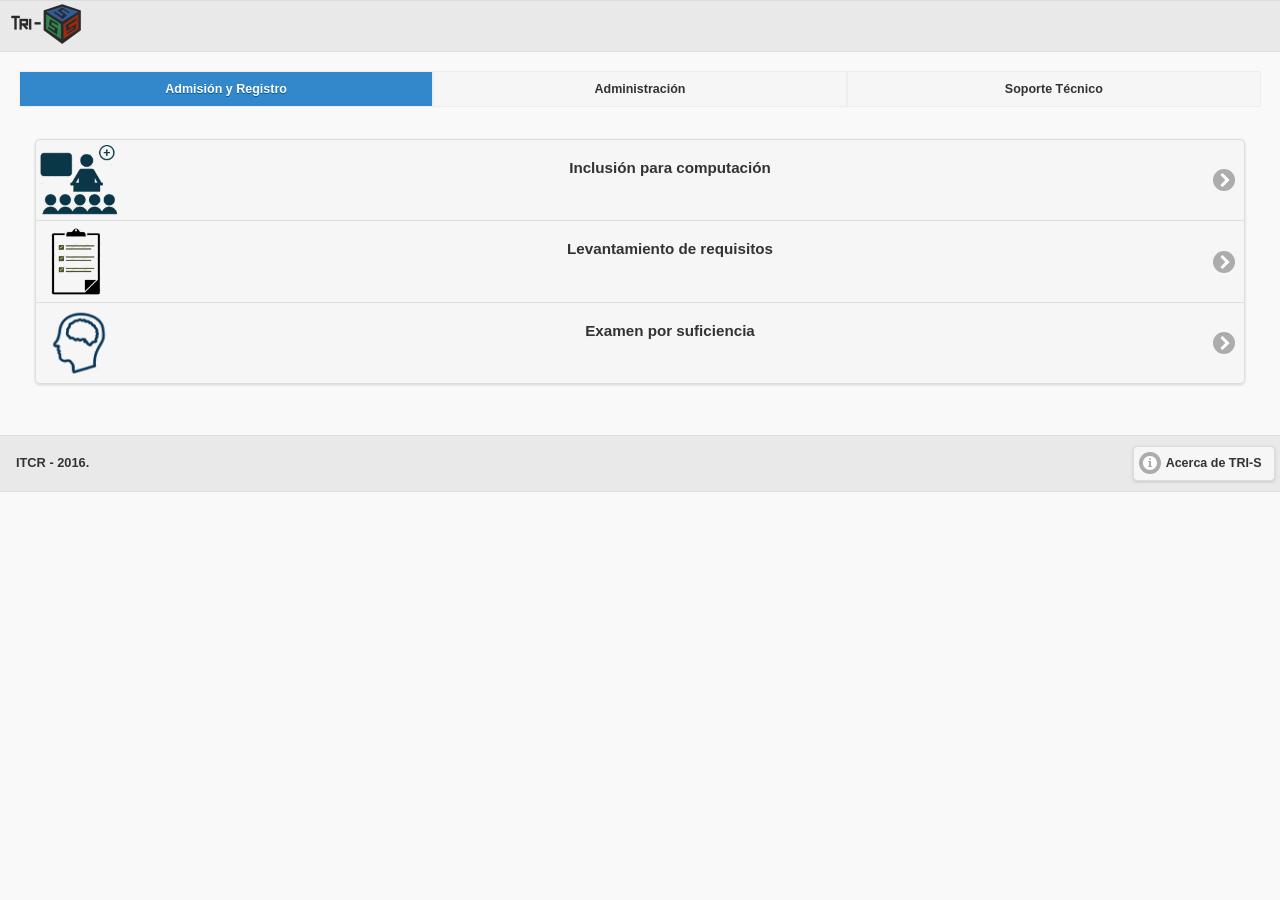
==== platforms/android/assets/www/index.html @ ff2fdefd "Adding android platform" ====
<!--
TRI-S - Mobile App
Developed by: Diego Ugalde Ávila - Luis E. Ugalde Barrantes. 2016.
This code is licensed under the GNU GENERAL PUBLIC LICENSE (GPL) V3. See LICENSE file for details.
-->

<!doctype html>
<html>
	<head>
		<title>Solicitudes TEC Alajuela</title>
		<meta name="viewport" content="width=device-width, initial-scale=1">
		<link rel="stylesheet" href="css/jquery.mobile-1.4.2.min.css">
		<script src="js/index.js"></script>
		<script src="js/appSettings.js"></script>
		<script src="js/fastclick.js"></script>
		<script src="js/jquery-2.1.4.js"></script>
		<script src="js/jquery.mobile-1.4.5.min.js"></script>
		<script src="js/jquery.noty.packaged.min.js"></script>
		<link rel="stylesheet" href="css/jtsage-datebox.css">
		<script src="js/jtsage-datebox.js"></script>
		<script src="js/jquery.serializejson.js"></script>
		<link rel="stylesheet" href="css/mobile-forms.css">
		<link href="css/animate.css" rel="stylesheet">
	</head>

	<body>
		<div data-role="page" id="main-page">

			<div data-role="header" class="header">
				<img src="images/logo.png" class="ui-btn-left" id="logo"/>
			</div><!-- /header -->

			<div role="main" class="ui-content">
				<div data-role="tabs" id="tabs">
					<div data-role="navbar">
						<ul>
							<li class="navbar-btn"><a href="#admision" data-ajax="false" class="ui-btn-active">Admisión y Registro</a></li>
							<li class="navbar-btn"><a href="#admin" data-ajax="false" >Administración</a></li>
							<li class="navbar-btn"><a href="#tech-supp" data-ajax="false"  >Soporte Técnico</a></li>
						</ul>
					</div>

					<div id="admision" class="ui-body-d ui-content">
						<ul data-role="listview" data-inset="true">
							<li><a href="#inclusion" class="form-link">
								<img src="images/inclusionComp.png">
								<h2>Inclusión para computación</h2>
								</a>
							</li>

							<li><a href="#requirements" class="form-link">
								<img src="images/levantamientoRequisitos.png">
								<h2>Levantamiento de requisitos</h2>
								</a>
							</li>

							<li><a href="#proficiency" class="form-link">
								<img src="images/suficiencia.png">
								<h2>Examen por suficiencia</h2>
								</a>
							</li>
						</ul>
					</div>

					<div id="admin" class="ui-body-d ui-content">
						<ul data-role="listview" data-inset="true">
							<li><a href="#constancy" class="form-link">
								<img src="images/constancia.png">
								<h2>Constancia de estudio</h2>
								</a>
							</li>

							<li><a href="#assistance" class="form-link">
								<img src="images/solicitudAsistente.png">
								<h2>Quiero ser asistente</h2>
								</a>
							</li>

							<li><a href="#buyRequest" class="form-link">
								<img src="images/solicitudCompra.png">
								<h2>Compras, copias, impresiones</h2>
								</a>
							</li>
						</ul>
					</div>

					<div id="tech-supp" class="ui-body-d ui-content">
						<ul data-role="listview" data-inset="true">
							<li><a href="#workstation" class="form-link">
								<img src="images/solicitudLab.png">
								<h2>Espacios de trabajo</h2>
								</a>
							</li>

							<li><a href="#equipment" class="form-link">
								<img src="images/prestamoEquipo.png">
								<h2>Préstamo de equipo</h2>
								</a>
							</li>

							<li><a href="#damageReport" class="form-link">
								<img src="images/reporteBug.png">
								<h2>Reporte de daños</h2>
								</a>
							</li>

							<li><a href="#softwareInstall" class="form-link">
								<img src="images/instalacionSoftware.png">
								<h2>Instalación de software</h2>
								</a>
							</li>
						</ul>
					</div>

				</div>
			</div><!-- /content -->

			<div data-role="footer" class="ui-bar">
				<p class="footer-text">ITCR - 2016. </p>
				<a href="#about-page" data-role="button" data-icon="info" class="ui-btn-right">Acerca de TRI-S</a>
			</div><!-- /footer -->

		</div><!-- /page -->

		<div data-role="page" id="inclusion" class="page-load"></div><!-- /page -->

		<div data-role="page" id="requirements" class="page-load"></div><!-- /page -->

		<div data-role="page" id="proficiency" class="page-load"></div><!-- /page -->

		<div data-role="page" id="constancy" class="page-load"></div><!-- /page -->

		<div data-role="page" id="assistance" class="page-load"></div><!-- /page -->

		<div data-role="page" id="buyRequest" class="page-load"></div><!-- /page -->

		<div data-role="page" id="workstation" class="page-load"></div><!-- /page -->

		<div data-role="page" id="equipment" class="page-load"></div><!-- /page -->

		<div data-role="page" id="damageReport" class="page-load"></div><!-- /page -->

		<div data-role="page" id="softwareInstall" class="page-load"></div><!-- /page -->

		<div id="loading-div"></div>

		<div data-role="page" id="about-page" class="page-load">
			<div data-role="header" class="header">
				<img src="images/logo.png" class="ui-btn-left" id="logo"/>
			</div><!-- /header -->
			<div role="main" class="ui-content">
				<div class="ui-body ui-body-c">
					<div class="about-title-container form-title">
						<img src="images/aboutIcon.png">
						<h3 class="about-title">Acerca de</h3>
					</div>
					<div class="about-body">
						<p class="about-p">TRI-S fue desarrollado como parte del curso Proyecto de Ingeniería de Software del Instituto Tecnológico de Costa Rica, impartido por la profesora María Estrada Sánchez.</p>
						<p class="about-p">El objetivo de TRI-S es brindar una herramienta para enviar y gestionar solicitudes universitarias. En este caso se implementó en el Centro Académico de Alajuela, una de las sedes del Instituto Tecnológico de Costa Rica.</p>
						<p class="about-p">Desarrollado por los estudiantes:
						<ul class="about-authors">
							<li>Diego Ugalde Ávila.</li>
							<li>Luis E. Ugalde Barrantes.</li>
						</ul>
						</p>
				</div>
			</div>
		</div>
		</div>

	<script src="js/form_loader.js"></script>
	<script src="js/requests.js"></script>
	<script src="js/swipeTabs.js"></script>
	<script src="js/main.js"></script>
	</body>
</html>
---- platforms/android/assets/www/css/jtsage-datebox.css ----
/*
 * JTSage-DateBox : the full featured Date and Time Picker
 * Date: 2015-11-03T10:09:01-05:00
 * http://dev.jtsage.com/DateBox/
 * https://github.com/jtsage/jquery-mobile-datebox
 *
 * Copyright 2010, 2015 JTSage. and other contributors
 * Released under the MIT license.
 * https://github.com/jtsage/jquery-mobile-datebox/blob/master/LICENSE.txt
 *
 */
 
/* 
 * Shared Styles 
 * 
 * These styles are used for the basic control,
 * and are not specific to any one mode.
 */

.ui-datebox-container { 
	width: 290px;
	-webkit-transform:translate3d(0,0,0);
}
.ui-popup-container .ui-datebox-gridrow { 
	display: table;
	margin-left: auto; 
	margin-right: auto;
}
.ui-datebox-collapse { 
	text-align: center;
}
.ui-datebox-collapse .ui-controlgroup-controls a { 
	max-width: 40%;
}

.ui-datebox-controls.ui-controlgroup-vertical {
	margin-bottom: 5px;
	margin-top: 5px;
}

div.ui-datebox-inline.ui-datebox-inline-has-input {
	float: none;
	clear: both;
	position: relative;
	top: 5px;
}
.ui-field-contain div.ui-datebox-container.ui-datebox-inline {
	margin-right: auto;
	margin-left: auto;
}
div.ui-datebox-container.ui-datebox-inline {
	width: 290px;

}
.ui-datebox-inline .ui-controlgroup-controls {
	float: none;
	margin-left: auto;
	margin-right: auto;
}

/* 
 * Calendar Mode Styles
 * 
 * These are specific to CalBox
 */

.ui-datebox-pickicon {
	display: inline-block; width: 216px;
}
.ui-datebox-gridheader { 
	text-align: center;
}
.ui-datebox-gridheader .ui-btn-inline { 
	margin-right: 5px;
	margin-left: 5px;
}
.ui-datebox-gridheader .ui-datebox-nomargbtn { 
	margin-right: 0px;
	margin-left: 0px;
}

.ui-datebox-gridheader h4 { 
	text-align: center;
	display: inline-block;
	margin-top: 10px;
	margin-bottom: 10px;
	zoom: 1;
	*display: inline;
}
.ui-datebox-grid { 
	clear: both; 
	margin-bottom: 5px; 
}
.ui-datebox-inline .ui-datebox-gridrow.ui-controlgroup-horizontal {
	margin-left: auto;
	margin-right: auto;
}
.ui-datebox-inline .ui-datebox-gridrow .ui-controlgroup-controls {
	width: 100%;
	text-align: center;
}
.ui-datebox-inline .ui-datebox-gridrow .ui-controlgroup-controls .ui-btn {
	float: none;
	clear: both;
}
.ui-datebox-gridrow { 
	margin-left: auto; 
	margin-right: auto;
	display: table;
	margin-bottom: -7px;
}
.ui-datebox-gridrow-last {
	margin-bottom: 0;
}
.ui-datebox-inline .ui-controlgroup.ui-datebox-gridrow-last {
	margin-bottom: 5px;
}
.ui-datebox-griddate { 
	width: 36px;
	height: 30px;
	line-height: 30px;
	padding: 0;
	display: inline-block;
	vertical-align: middle;
	text-align: center;
	font-weight: bold;
	font-size: 12px;
	zoom: 1;
	*display: inline;
}
.ui-datebox-griddate-week { 
	width: 31px;
	height: 30px;
	line-height: 30px; 
	display: inline-block;
	vertical-align: middle;
	text-align: center;
	font-weight: bold;
	font-size: 12px;
	zoom: 1;
	*display: inline;
}
.ui-datebox-gridrow div.ui-datebox-griddate-empty { 
	border: 1px solid transparent;
	color: #888888;
}
.ui-datebox-griddate.ui-datebox-griddate-label {
	border: 1px solid transparent;
	height: 15px;
	line-height: 15px;
}
.ui-datebox-gridplus 		{ float: right; }
.ui-datebox-gridminus 		{ float: left; }
.ui-datebox-gridplus-rtl 	{ float: left; }
.ui-datebox-gridminus-rtl 	{ float: right; }

/* 
 * Android Mode Styles
 * 
 * These are specific to datebox, timebox, and durationbox
 */

.ui-datebox-datebox-group input {
	text-align: center;
}
.ui-datebox-datebox-groups {
	width: 97.5%;
    margin-left: 1%;
}

.ui-datebox-datebox-group div.ui-input-text {
	width: 100%;
}
.ui-datebox-datebox-group div {
	margin: 0;
}
.ui-datebox-datebox-group div label {
	text-align: center;
	margin: 0;
}
.ui-datebox-datebox-label {
	width: 100%;
}
div.ui-datebox-datebox-button.ui-btn.ui-corner-all {
	width: 100%;
	margin: 0;
}
div.ui-datebox-datebox-button.ui-btn.ui-corner-all.ui-icon-plus {
	border-bottom-right-radius: 0;
	border-bottom-left-radius: 0;
	-webkit-border-bottom-right-radius: 0;
	-webkit-border-bottom-left-radius: 0;
	height: 40px;
}
div.ui-datebox-datebox-button.ui-btn.ui-corner-all.ui-icon-minus {
	border-top-right-radius: 0;
	border-top-left-radius: 0;
	-webkit-border-top-right-radius: 0;
	-webkit-border-top-left-radius: 0;
	height: 40px;
}
.ui-datebox-header h4 {
	text-align: center;
}

/* 
 * Flip Mode Styles
 * 
 * These are specific to flipbox, timeflipbox, durationflipbox, and 
 * customflip
 */

.ui-datebox-fliplab {
	text-align: center;
}
.ui-datebox-flipcenter {
	width: 260px;
	height: 40px;
	border: 1px solid #EEEEEE;
	margin-right: auto;
	margin-left: auto;
	position: relative;
}
.ui-datebox-flipcontent {
	text-align: center;
	height: 125px;
	margin-bottom: -40px;
}
.ui-datebox-flipcontent div {
	margin-left: 3px;
	margin-right: 3px;
	width: 77px;
	height: 120px;
	display: inline-block;
	text-align: center;
	zoom: 1;
	*display: inline;
	overflow: hidden;
}
.ui-datebox-flipcontentd div {
	width: 60px;
}
.ui-datebox-flipcontent ul {
	list-style-type: none;
	display: inline;
	border:1px solid rgba(0,0,0,0);
}
.ui-datebox-flipcontent li {
	height: 30px;
}
.ui-datebox-flipcontent li span {
	margin-top: 7px;
	display: block;
}

/* 
 * Slide Mode Styles
 * 
 * Used solely for SlideBox.  Damn this is a lot of extra CSS.
 */

.ui-datebox-slide { 
	width: 290px;
	margin-left: auto;
	margin-right: auto;
}
.ui-datebox-sliderow-int {
	display: inline-block;
	white-space: nowrap;
}

.ui-datebox-sliderow {
	margin-bottom: 5px;
	text-align: center;
	overflow: hidden;
	width: 290px;
}
.ui-datebox-slide .ui-btn {
	margin: 0;
	padding: 0px 1em;
}

.ui-datebox-slidebox {
	text-align: center;
	display: inline-block;
	zoom:1;
	*display:inline;
	vertical-align: middle;
	font-weight: bold;
}
.ui-datebox-slideyear {
	width: 84px;
	line-height: 30px;
	height: 30px;
	font-size: 14px;
}
.ui-datebox-slidemonth {
	width: 51px;
	line-height: 30px;
	height: 30px;
	font-size: 12px;
}
.ui-datebox-slideday {
	width: 32px;
	line-height: 20px;
	height: 38px;
	font-size: 14px;
}
.ui-datebox-slidehour {
	width: 32px;
	line-height: 22px;
	height: 24px;
	font-size: 14px;
}
.ui-datebox-slidemins {
	width: 32px;
	line-height: 22px;
	height: 24px;
	font-size: 14px;
}
.ui-datebox-slidewday {
	font-size: 10px;
	font-weight: normal;
}

span.ui-datebox-nopad { margin: 0 }
.ui-datebox-repad { margin: .5em .4375em }

/*
 * 6 Element Grid - Used for datebox w/ time only.
 */

.ui-grid-e > .ui-block-a,
.ui-grid-e > .ui-block-b,
.ui-grid-e > .ui-block-c,
.ui-grid-e > .ui-block-d,
.ui-grid-e > .ui-block-e,
.ui-grid-e > .ui-block-f {
	width: 16.65%;
}
.ui-grid-e { 
	overflow: hidden;
}
.ui-block-f {
	margin: 0;
	padding: 0;
	border: 0;
	float: left;
	min-height: 1px;
	-webkit-box-sizing: border-box;
	-moz-box-sizing: border-box;
	box-sizing: border-box;
}
---- platforms/android/assets/www/css/mobile-forms.css ----
/*
    TRI-S - Mobile App
    Developed by: Diego Ugalde Ávila - Luis E. Ugalde Barrantes. 2016.
    This code is licensed under the GNU GENERAL PUBLIC LICENSE (GPL) V3. See LICENSE file for details.
*/

.footer-text {
	font-size: 0.80em;
}

.header {
	height: 50px;
}

#logo {
	display: inline;
	max-height: 80%;
	position: relative;
	margin: 0 auto;
	margin-left: 0.5em;
}

.form-title {
	width: 100%;
	height: 80px;
	margin-bottom: 1.2em;
}

.form-title img {
	float:left;
	position: relative;
	max-height: 5em;
	max-width: 5em;
}

.form-title h3 {
	margin-left: 1.2em;
	float: left;
}

.ui-popup-container {
	background-color: white !important;
}

.ui-title {
	overflow: visible !important;
}

.submit-container {
	position: relative;
	width: 100%;
	margin: 0 auto;
	margin-left:auto;
	margin-right:auto;
	align: center;
	text-align: center;
}

.clear-float {
	clear: both;
}

.ui-content ul li h2 {
	white-space: normal !important;
	text-align: center !important;
	font-size: 0.95em;
}

.ui-content ul li img {
	position: absolute;
	top: 0;
	bottom: 0;
	margin: auto;
	margin-left: 0.2em;
}

#tabs div ul li a {
	white-space: normal !important;
	text-align: center !important;
}

.ui-tabs-nav li a {
	text-overflow: ellipsis !important;
	overflow: visible !important;
	white-space: normal !important;
	padding-left: 2px !important;
	padding-right: 2px !important;
}

label {
	font-family: sans-serif !important;
	font-size: 0.9rem !important;
	color: #2a2a2a;
	font-weight: 200 !important;
}

.toggle-label {
	width: auto !important;
}

.recaptcha-container {
	transform: scale(0.85);
	-webkit-transform: scale(0.85);
	margin: 0 auto;
}

.recaptcha-container div div {
	margin: 0 auto !important;
}

@media all and (max-width: 310px) {

	#tabs div ul li a {
		font-size: 10px !important;
	}

	.ui-tabs-nav li a {
		font-size: 10px !important;
	}

	.form-link img {
		-webkit-transform: scale(0.60); /* Saf3.1+, Chrome */
		-moz-transform: scale(0.60); /* FF3.5+ */
		-ms-transform: scale(0.60); /* IE9 */
		-o-transform: scale(0.60); /* Opera 10.5+ */
		transform: scale(0.60);
	}
}

.ui-tabs-nav {
	display: flex !important;
}

.navbar-btn {
	border: solid 1px #EDEDED!important;
	display:flex !important;
}

.navbar-btn a{
	border: none !important; 
	display: block !important;
	width: 100% !important;
}

.navbar-btn a:visited, .navbar-btn a:hover, {
	background-color: none !important;
}

.info {
	text-align: justify;
	text-justify: inter-word;
}

.ui-collapsible-themed-content .ui-collapsible-content {
	border-color: #bbb;
}

.dynamic-btn-container {
	background-color: #E9E9E9	!important;
}

.panel-header-custom {
	padding-left: 5px !important;
}

.dynamic-btn {
	font-weight: 100 !important;
	border-radius: 10px !important;
	font-family: sans-serif !important;
	box-sizing: border-box !important;

}

#addcourse-btn {
	background: #696D48 !important;
	color: white !important;
}

#resetcourses-btn {
	background: #842B18 !important;
	color: white !important;
}

#dynamic-courses {
	height: auto !important;	
}

.wrong-field {
	border: 3px solid #972C15 !important;
}

.noty_type_error {
	background-color: #972C15 !important;
}

.noty_text {
	font-weight: 200 !important;
}

.about-title {
	color: #a2a2a2;
	font-weight: 500;
}

.about-authors {
	padding-left: 5em !important;
}

.about-title-container {
	margin-bottom: 0 !important;
}

.about-body {
	padding: 20px;
	border: 5px solid #4a4a4a;
	background-color: #2a2a2a
}

.about-p {
	color: white !important;
	font-weight: 100px !important;
	text-align: justify;
}

.about-authors li {
	color: white !important;
	font-weight: 100px;
}
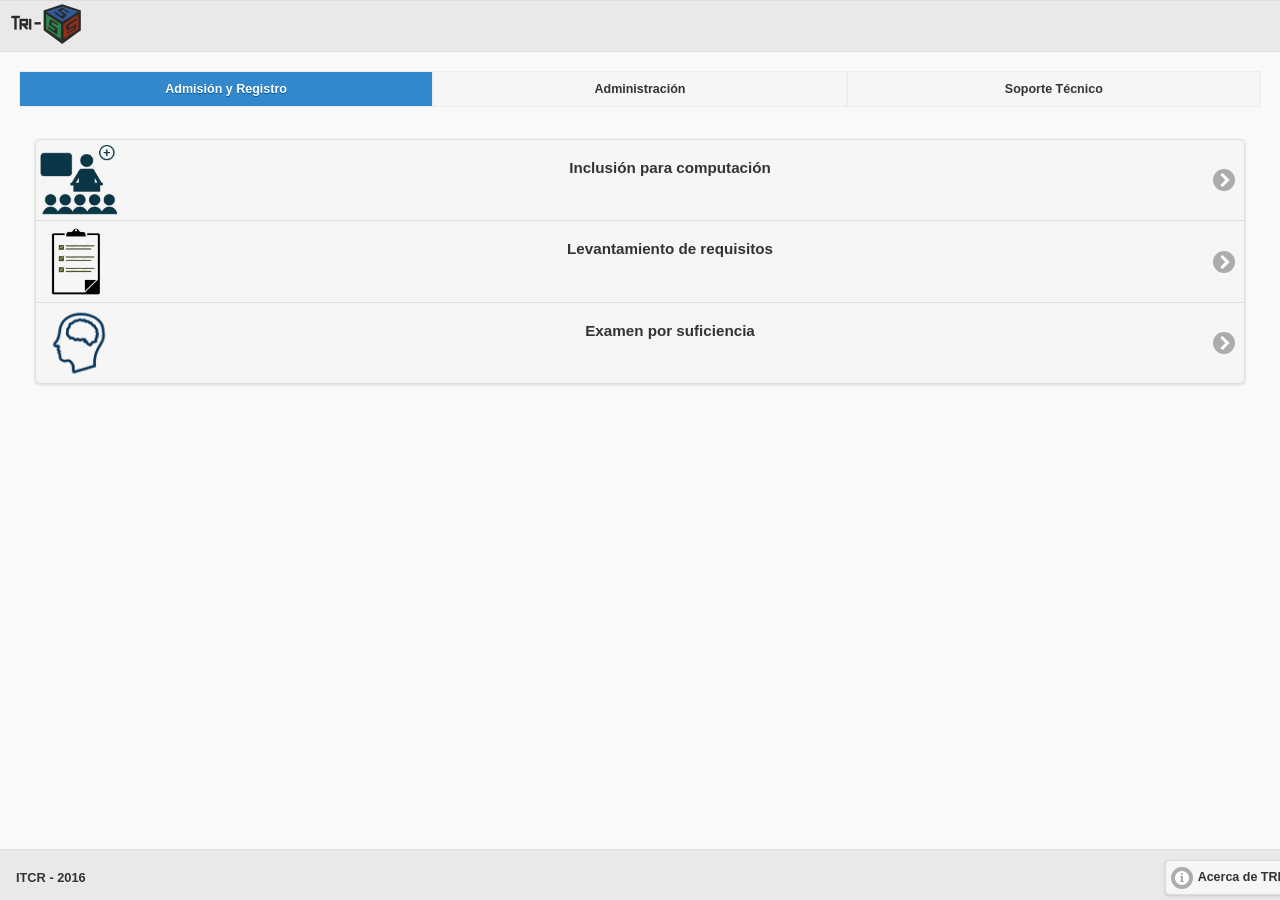
==== commit 9782c685: "Fixing footer and changing requests url" ====
--- a/platforms/android/assets/www/index.html
+++ b/platforms/android/assets/www/index.html
@@ -115,8 +115,8 @@
 				</div>
 			</div><!-- /content -->
 
-			<div data-role="footer" class="ui-bar">
-				<p class="footer-text">ITCR - 2016. </p>
+			<div data-role="footer" data-position="fixed" class="ui-bar">
+				<p class="footer-text">ITCR - 2016 </p>
 				<a href="#about-page" data-role="button" data-icon="info" class="ui-btn-right">Acerca de TRI-S</a>
 			</div><!-- /footer -->
 
